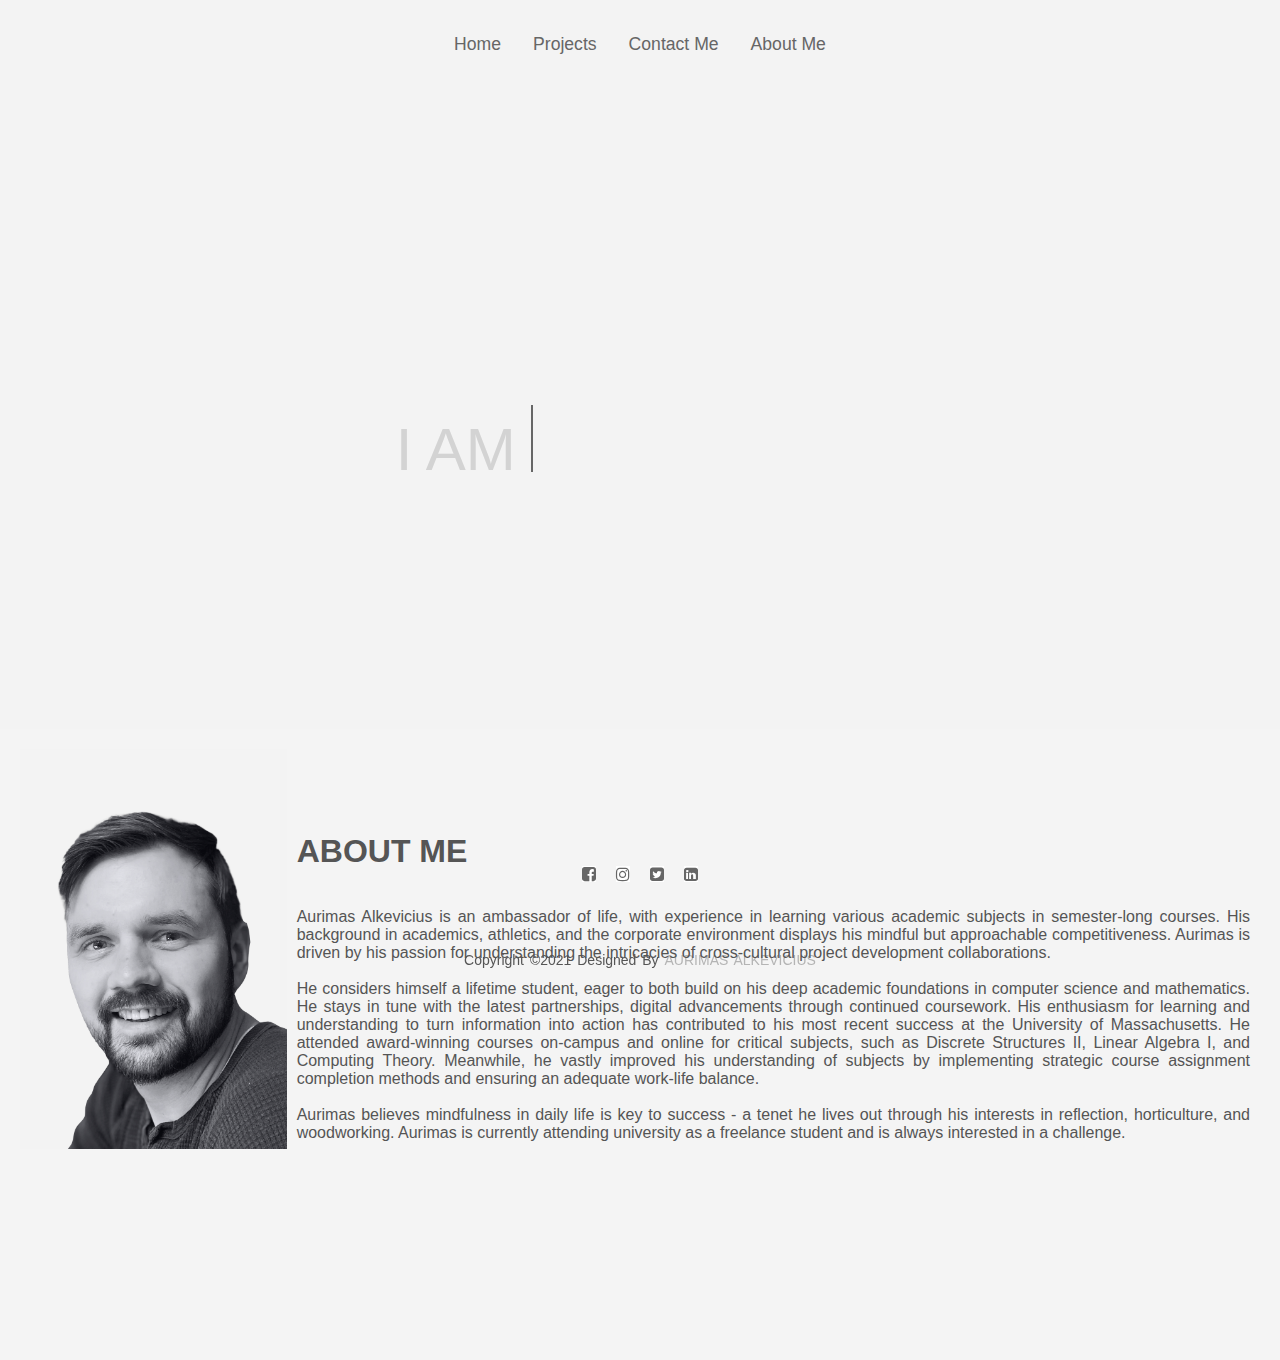
==== html/index.html @ 966237e9 "Fixed errors" ====
<!--
File: index.html
GUI Assignment: Creating Your First Web Page
Aurimas Alkevicius, UMass Lowell Computer Science, aurimas_alkevicius@cs.uml.edu
Copyright (c) 2021 by Alkevicius. All rights reserved. May be freely copied or
excerpted for educational purposes with credit to the author.
updated by AA on July 14, 2021 at 1:18 PM
-->
<!DOCTYPE html>
<html lang="en">

<head>
    <meta charset="utf-8">
    <meta name="viewport" content="width=device-width,initial-scale=1.0">
    <!-- Add icon library -->

    <link rel="stylesheet" href="https://stackpath.bootstrapcdn.com/font-awesome/4.7.0/css/font-awesome.min.css">
    <title>This is Aurimas Alkevicius Website</title>
    <link rel="stylesheet" href="../css/style.css">
</head>

<body>

    <!-- Navigation bar-->
    <nav class="navbar">
        <ul>
            <li><a href="index.html">Home</a></li>
            <li class="dropdown">
                <button class="dropbtn">Projects</button>
                <div class="dropdown-content">
                    <a href="https://github.com/tzuralmog/TabFairy" target="_blank">TabFairy</a>
                    <a href="index.html">My Page</a>
                </div>
            </li>
            <li class="dropdown">
                <button class="dropbtn">Contact Me</button>
                <div class="dropdown-content">
                    <a href="mailto:aurimas_alkevicius@student.uml.edu">Email Me</a>
                </div>
            </li>
            <li><a href="#about">About Me</a></li>
        </ul>
    </nav>
    <!-- Navigation bar end-->

    <!-- Home section-->
    <section id="home">
        <div class="wrapper">
            <div class="static-text">I AM </div>
            <ul class="dynamic-text">
                <li><span>AURIMAS</span></li>
                <li><span>ALKEVICIUS</span></li>
                <li><span>SOCIAL</span></li>
                <li><span>ALIVE</span></li>
                <li><span>EMOTIONAL</span></li>
                <li><span>DECISIVE</span></li>
                <li><span>CURIOUS</span></li>
                <li><span>A ROBOT</span></li>
            </ul>
        </div>
    </section>
    <section id="about">
        <div id="pic">
            <img src="../images/img-1.jpg" alt="My Picture">
            <div id="intro">
                <h2><br><br> ABOUT ME</h2>
                <p><br>Aurimas Alkevicius is an ambassador of life, with experience in learning various academic subjects in semester-long courses. His background in academics, athletics, and the corporate environment displays his mindful but approachable
                    competitiveness. Aurimas is driven by his passion for understanding the intricacies of cross-cultural project development collaborations.
                    <br><br> He considers himself a lifetime student, eager to both build on his deep academic foundations in computer science and mathematics. He stays in tune with the latest partnerships, digital advancements through continued coursework.
                    His enthusiasm for learning and understanding to turn information into action has contributed to his most recent success at the <a href="https://www.uml.edu/" title="University of Massachusetts page." target=_blank>University of Massachusetts</a>.
                    He attended award-winning courses on-campus and online for critical subjects, such as Discrete Structures II, Linear Algebra I, and Computing Theory. Meanwhile, he vastly improved his understanding of subjects by implementing strategic
                    course assignment completion methods and ensuring an adequate work-life balance.
                    <br><br>Aurimas believes mindfulness in daily life is key to success - a tenet he lives out through his interests in reflection, horticulture, and woodworking. Aurimas is currently attending university as a freelance student and is
                    always interested in a challenge.</p>
            </div>
        </div>
    </section>
    <!-- Home section end-->

    <!-- Footer section-->
    <footer>
        <div class="footer-content">
            <ul class="socials">
                <li><a href="https://www.facebook.com/aurimas.alkevicius" target="_blank"><i class="fa fa-facebook-square"></i></a></li>
                <li><a href="http://www.instagram.com/aalkevicius" target="_blank"><i class="fa fa-instagram"></i></a></li>
                <li><a href="https://twitter.com/aurimasalkevic1" target="_blank"><i class="fa fa-twitter-square"></i></a></li>
                <li><a href="https://www.linkedin.com/in/aurimas-alkevicius-8801b2168/" target="_blank"><i class="fa fa-linkedin-square"></i></a></li>
            </ul>
        </div>
        <div class="footer-bottom">copyright &copy;2021 designed by <span>aurimas alkevicius</span></div>
    </footer>
    <!-- Footer section end-->

</body>


</html>
---- css/style.css ----
* {
    margin: 0;
    padding: 0;
    box-sizing: border-box;
}

body {
    display: block;
    background-color: #f4f4f4;
    color: #555555;
    box-sizing: border-box;
    font-family: Arial, Helvetica, sans-serif;
}


/* Navbar */

.navbar {
    display: flex;
    background: #f3f3f3 !important;
    position: sticky;
    justify-content: center;
    align-items: center;
    top: 0;
    width: 100%;
}

.navbar ul {
    display: flex;
    list-style: none;
    margin: 20px 0;
    padding: 0;
    overflow: hidden;
    background-color: #f3f3f3 !important;
}

.dropbtn {
    color: #666;
    background-color: #f3f3f3;
    text-align: center;
    font-size: 1.1rem;
    padding: 14px 16px;
    border: none;
    cursor: pointer;
}

.dropdown-content {
    display: none;
    position: absolute;
    background-color: #dbd6d6;
    font-size: .9rem;
    min-width: 160px;
    box-shadow: 0px 8px 16px 0px rgba(0, 0, 0, 0.2);
    z-index: 1;
    transition: all 2s ease;
}

.dropdown-content a {
    color: black;
    padding: 12px 16px;
    text-decoration: none;
    display: block;
    transition: all 1s ease;
}


/* Change color of dropdown links on hover */

.dropdown-content a:hover {
    background-color: #f1f1f1
}

.dropdown:hover .dropbtn {
    background-color: #666;
    color: #f3f3f3;
    transition: all .5s ease;
}


/* Show the dropdown menu on hover */

.dropdown:hover .dropdown-content {
    display: block;
}

.navbar ul li {
    font-size: 1.1rem;
}

.navbar ul li:last-child {
    border-right: none;
}

.navbar ul li a {
    display: block;
    color: #666;
    text-align: center;
    padding: 14px 16px;
    text-decoration: none;
    transition: all .5s ease;
}

.navbar ul li a:hover {
    background-color: #666;
    color: #f3f3f3;
}

.dropbtn:hover {
    background-color: #666;
    color: #f3f3f3;
}

.active {
    background-color: #414242;
}


/* Home Section*/

#home {
    display: flex;
    background-color: #f3f3f3;
    height: 640px;
    justify-content: center;
    align-items: center;
}


/* Home Section - Alternating Text Animation*/

.wrapper {
    display: inline-flex;
    margin: 0;
    position: absolute;
    min-height: 90px;
    top: 50%;
    -ms-transform: translateY(-50%);
    transform: translateY(-50%);
}

.wrapper .static-text {
    font-size: 60px;
    font-weight: 400;
    height: 90px;
    line-height: 90px;
    color: lightgray;
}

.wrapper .dynamic-text {
    margin-left: 15px;
    height: 90px;
    line-height: 90px;
    overflow: hidden;
}

.dynamic-text li {
    list-style: none;
    font-size: 60px;
    font-weight: 500;
    position: relative;
    top: 0;
    animation: slide 12s steps(8) infinite;
}

@keyframes slide {
    100% {
        top: -720px
    }
}

.dynamic-text li span {
    position: relative;
    margin: 5px 0;
    line-height: 90px;
}

.dynamic-text li span::after {
    content: "";
    position: absolute;
    left: 0;
    height: 100%;
    width: 100%;
    background: #f3f3f3;
    border-left: 2px solid #666;
    animation: typing 1.5s steps(10) infinite;
}

@keyframes typing {
    100% {
        left: 100%;
        margin: 0 -35px 0 35px;
    }
}

#home::before {
    content: "";
    position: absolute;
    top: 0;
    right: 0;
    opacity: .8;
}


/* About Me Section */

#about {
    display: flex;
    flex-direction: column;
    box-sizing: border-box;
    padding: 20px;
    margin-bottom: 50px;
}

#pic {
    display: flex;
}

#pic img {
    width: 575px;
    height: 400px;
}

#intro {
    display: flex;
    flex-direction: column;
    text-align: justify;
    padding: 10px;
}

#intro h2 {
    font-size: 2rem;
    margin-bottom: 20px;
}

#intro a {
    text-decoration: none;
    color: #555555;
}

#intro a p {
    visibility: hidden;
}

#intro a:hover p {
    display: block;
    visibility: visible;
}

#intro a:hover {
    text-decoration: none;
}


/* Footer Section */

footer {
    position: sticky;
    bottom: 0;
    width: 100%;
    height: 50px;
}

.footer-content {
    display: flex;
    align-items: center;
    justify-content: center;
    flex-direction: column;
    text-align: center;
}

.footer-bottom {
    padding: 20px 0;
    width: 100%;
    text-align: center;
    font-size: 14px;
    word-spacing: 2px;
    text-transform: capitalize;
}

.footer-bottom span {
    text-transform: uppercase;
    opacity: .4;
    font-weight: 200;
}


/* Footer Section: social media */

.socials {
    list-style: none;
    display: flex;
    align-items: center;
    justify-content: center;
    margin: 1rem 0 3rem 0;
}

.socials li {
    margin: 0 10px;
}

.socials a:hover i {
    color: darkgray;
}

.fa-facebook-square {
    background: white;
    color: #666;
}

.fa-twitter-square {
    background: white;
    color: #666;
}

.fa-linkedin-square {
    background: white;
    color: #666;
}

.fa-instagram {
    background: white;
    color: #666;
}
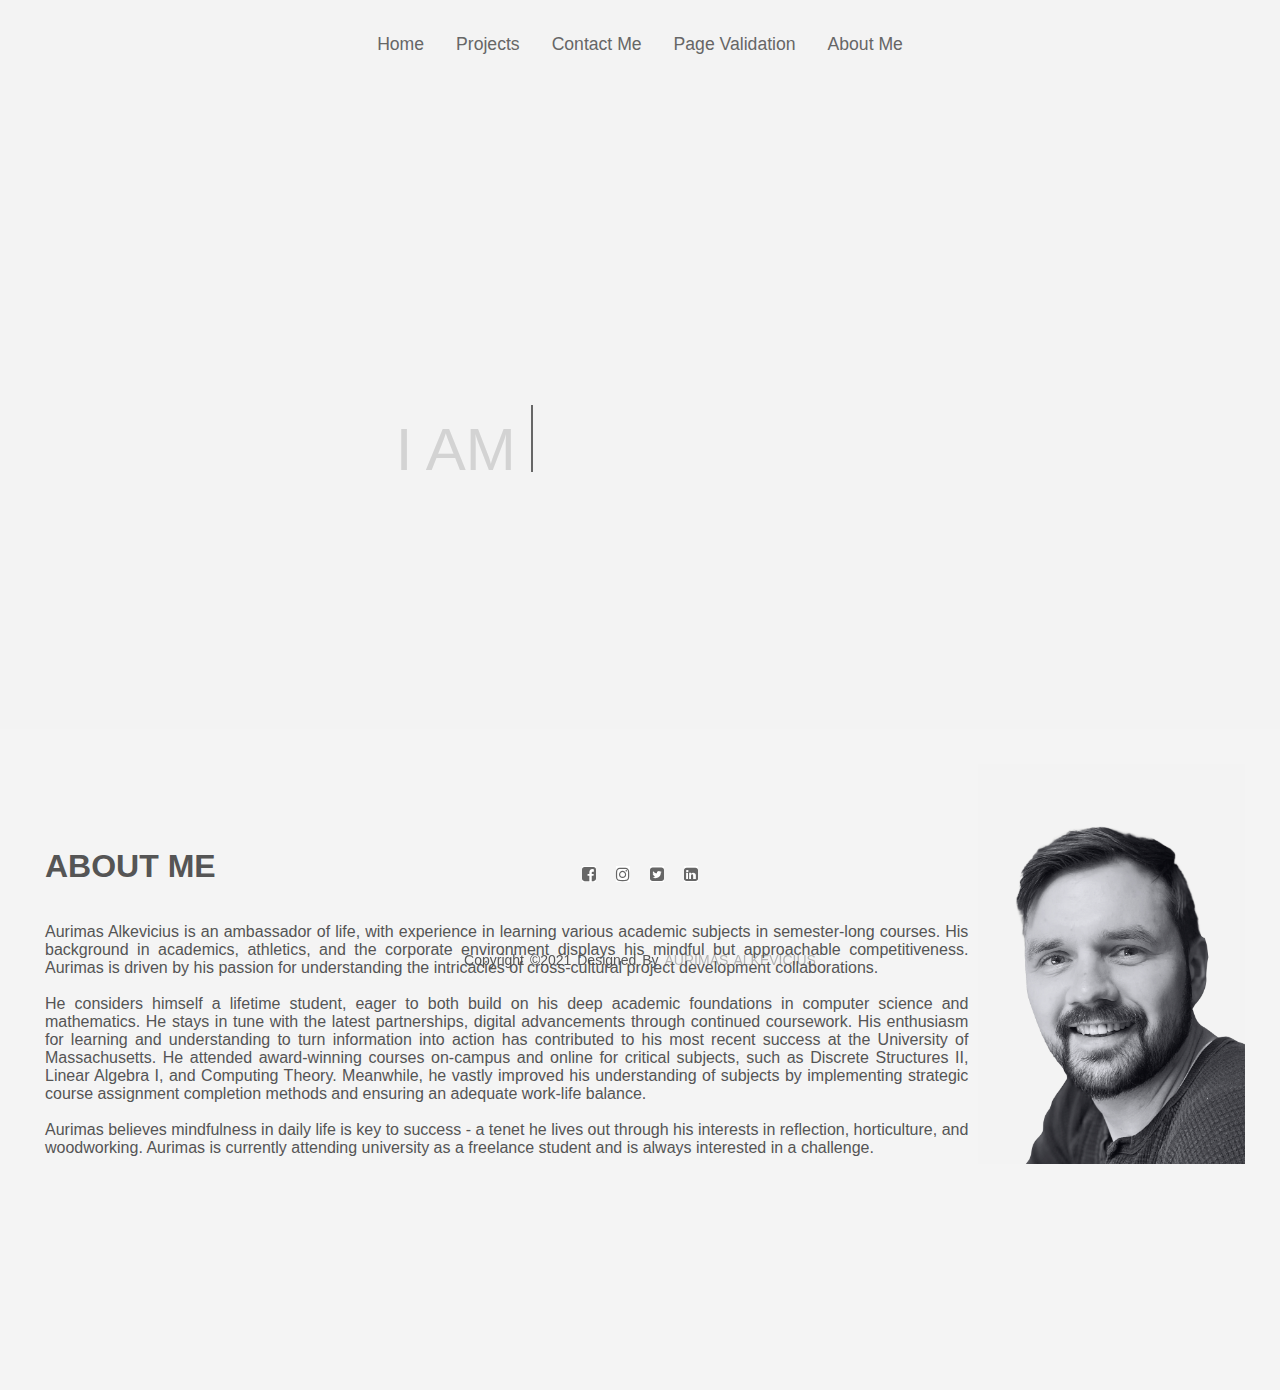
==== commit 0b2d197a: "Fixed errors" ====
--- a/html/index.html
+++ b/html/index.html
@@ -38,6 +38,13 @@
                     <a href="mailto:aurimas_alkevicius@student.uml.edu">Email Me</a>
                 </div>
             </li>
+            <li class="dropdown">
+                <button class="dropbtn">Page Validation</button>
+                <div class="dropdown-content">
+                    <a href="https://validator.w3.org/nu/?doc=https%3A%2F%2Faurimasalkevicius.github.io%2FmyPage%2Fhtml%2Findex.html" target="_blank">HTML Validator</a>
+                    <a href="https://jigsaw.w3.org/css-validator/validator?uri=https%3A%2F%2Faurimasalkevicius.github.io%2FmyPage%2Fhtml%2Findex.html&profile=css3svg&usermedium=all&warning=1&vextwarning=&lang=en" target="_blank">CSS Validator</a>
+                </div>
+            </li>
             <li><a href="#about">About Me</a></li>
         </ul>
     </nav>
@@ -59,9 +66,12 @@
             </ul>
         </div>
     </section>
+    <!-- Home section end-->
+
+    <!-- About Me section-->
     <section id="about">
         <div id="pic">
-            <img src="../images/img-1.jpg" alt="My Picture">
+
             <div id="intro">
                 <h2><br><br> ABOUT ME</h2>
                 <p><br>Aurimas Alkevicius is an ambassador of life, with experience in learning various academic subjects in semester-long courses. His background in academics, athletics, and the corporate environment displays his mindful but approachable
@@ -73,9 +83,10 @@
                     <br><br>Aurimas believes mindfulness in daily life is key to success - a tenet he lives out through his interests in reflection, horticulture, and woodworking. Aurimas is currently attending university as a freelance student and is
                     always interested in a challenge.</p>
             </div>
+            <img src="../images/img-1.jpg" alt="My Picture">
         </div>
     </section>
-    <!-- Home section end-->
+    <!-- About Me section end-->
 
     <!-- Footer section-->
     <footer>
--- a/css/style.css
+++ b/css/style.css
@@ -25,14 +25,20 @@
     width: 100%;
 }
 
+
+/* Navbar - menu list */
+
 .navbar ul {
     display: flex;
     list-style: none;
-    margin: 20px 0;
+    margin: 20px 0px;
     padding: 0;
     overflow: hidden;
     background-color: #f3f3f3 !important;
 }
+
+
+/* Navbar - drop dowm buttons */
 
 .dropbtn {
     color: #666;
@@ -43,6 +49,9 @@
     border: none;
     cursor: pointer;
 }
+
+
+/* Navbar - drop down button menu*/
 
 .dropdown-content {
     display: none;
@@ -55,6 +64,9 @@
     transition: all 2s ease;
 }
 
+
+/* Navbar - drop down menu links*/
+
 .dropdown-content a {
     color: black;
     padding: 12px 16px;
@@ -64,11 +76,14 @@
 }
 
 
-/* Change color of dropdown links on hover */
+/* Navbar - change color of dropdown links on hover */
 
 .dropdown-content a:hover {
     background-color: #f1f1f1
 }
+
+
+/* Navbar - change color of dropdown links on hover */
 
 .dropdown:hover .dropbtn {
     background-color: #666;
@@ -83,6 +98,9 @@
     display: block;
 }
 
+
+/* Navbar - list element font */
+
 .navbar ul li {
     font-size: 1.1rem;
 }
@@ -90,6 +108,9 @@
 .navbar ul li:last-child {
     border-right: none;
 }
+
+
+/* Navbar - list links */
 
 .navbar ul li a {
     display: block;
@@ -99,6 +120,9 @@
     text-decoration: none;
     transition: all .5s ease;
 }
+
+
+/* Navbar - list links hover behavior*/
 
 .navbar ul li a:hover {
     background-color: #666;
@@ -138,6 +162,9 @@
     transform: translateY(-50%);
 }
 
+
+/* Home Section - static text styling*/
+
 .wrapper .static-text {
     font-size: 60px;
     font-weight: 400;
@@ -146,12 +173,18 @@
     color: lightgray;
 }
 
+
+/* Home Section - dynamic text styling*/
+
 .wrapper .dynamic-text {
     margin-left: 15px;
     height: 90px;
     line-height: 90px;
     overflow: hidden;
 }
+
+
+/* Home Section - dynamic text list elements styling*/
 
 .dynamic-text li {
     list-style: none;
@@ -162,17 +195,26 @@
     animation: slide 12s steps(8) infinite;
 }
 
+
+/* Home Section - dynamic text animation parameters*/
+
 @keyframes slide {
     100% {
         top: -720px
     }
 }
 
+
+/* Home Section - dynamic text list elements styling*/
+
 .dynamic-text li span {
     position: relative;
     margin: 5px 0;
     line-height: 90px;
 }
+
+
+/* Home Section - dynamic text list elements styling*/
 
 .dynamic-text li span::after {
     content: "";
@@ -185,6 +227,9 @@
     animation: typing 1.5s steps(10) infinite;
 }
 
+
+/* Home Section - dynamic text animation parameters*/
+
 @keyframes typing {
     100% {
         left: 100%;
@@ -211,8 +256,12 @@
     margin-bottom: 50px;
 }
 
+
+/* About Me - profile picture styling */
+
 #pic {
     display: flex;
+    padding: 15px;
 }
 
 #pic img {
@@ -220,6 +269,9 @@
     height: 400px;
 }
 
+
+/* About Me - text styling */
+
 #intro {
     display: flex;
     flex-direction: column;
@@ -227,24 +279,39 @@
     padding: 10px;
 }
 
+
+/* About Me - text styling */
+
 #intro h2 {
     font-size: 2rem;
     margin-bottom: 20px;
 }
 
+
+/* About Me - links styling */
+
 #intro a {
     text-decoration: none;
     color: #555555;
 }
 
+
+/* About Me - tooltip styling */
+
 #intro a p {
     visibility: hidden;
 }
+
+
+/* About Me - tooltip styling */
 
 #intro a:hover p {
     display: block;
     visibility: visible;
 }
+
+
+/* About Me - tooltip styling */
 
 #intro a:hover {
     text-decoration: none;
@@ -260,6 +327,9 @@
     height: 50px;
 }
 
+
+/* Footer - text styling*/
+
 .footer-content {
     display: flex;
     align-items: center;
@@ -267,6 +337,9 @@
     flex-direction: column;
     text-align: center;
 }
+
+
+/* Footer - text styling*/
 
 .footer-bottom {
     padding: 20px 0;
@@ -277,6 +350,9 @@
     text-transform: capitalize;
 }
 
+
+/* Footer - text styling*/
+
 .footer-bottom span {
     text-transform: uppercase;
     opacity: .4;
@@ -284,7 +360,7 @@
 }
 
 
-/* Footer Section: social media */
+/* Footer  - social media */
 
 .socials {
     list-style: none;
@@ -294,10 +370,16 @@
     margin: 1rem 0 3rem 0;
 }
 
+
+/* Footer  - social media styling*/
+
 .socials li {
     margin: 0 10px;
 }
 
+
+/* Footer  - social media tooltip  */
+
 .socials a:hover i {
     color: darkgray;
 }
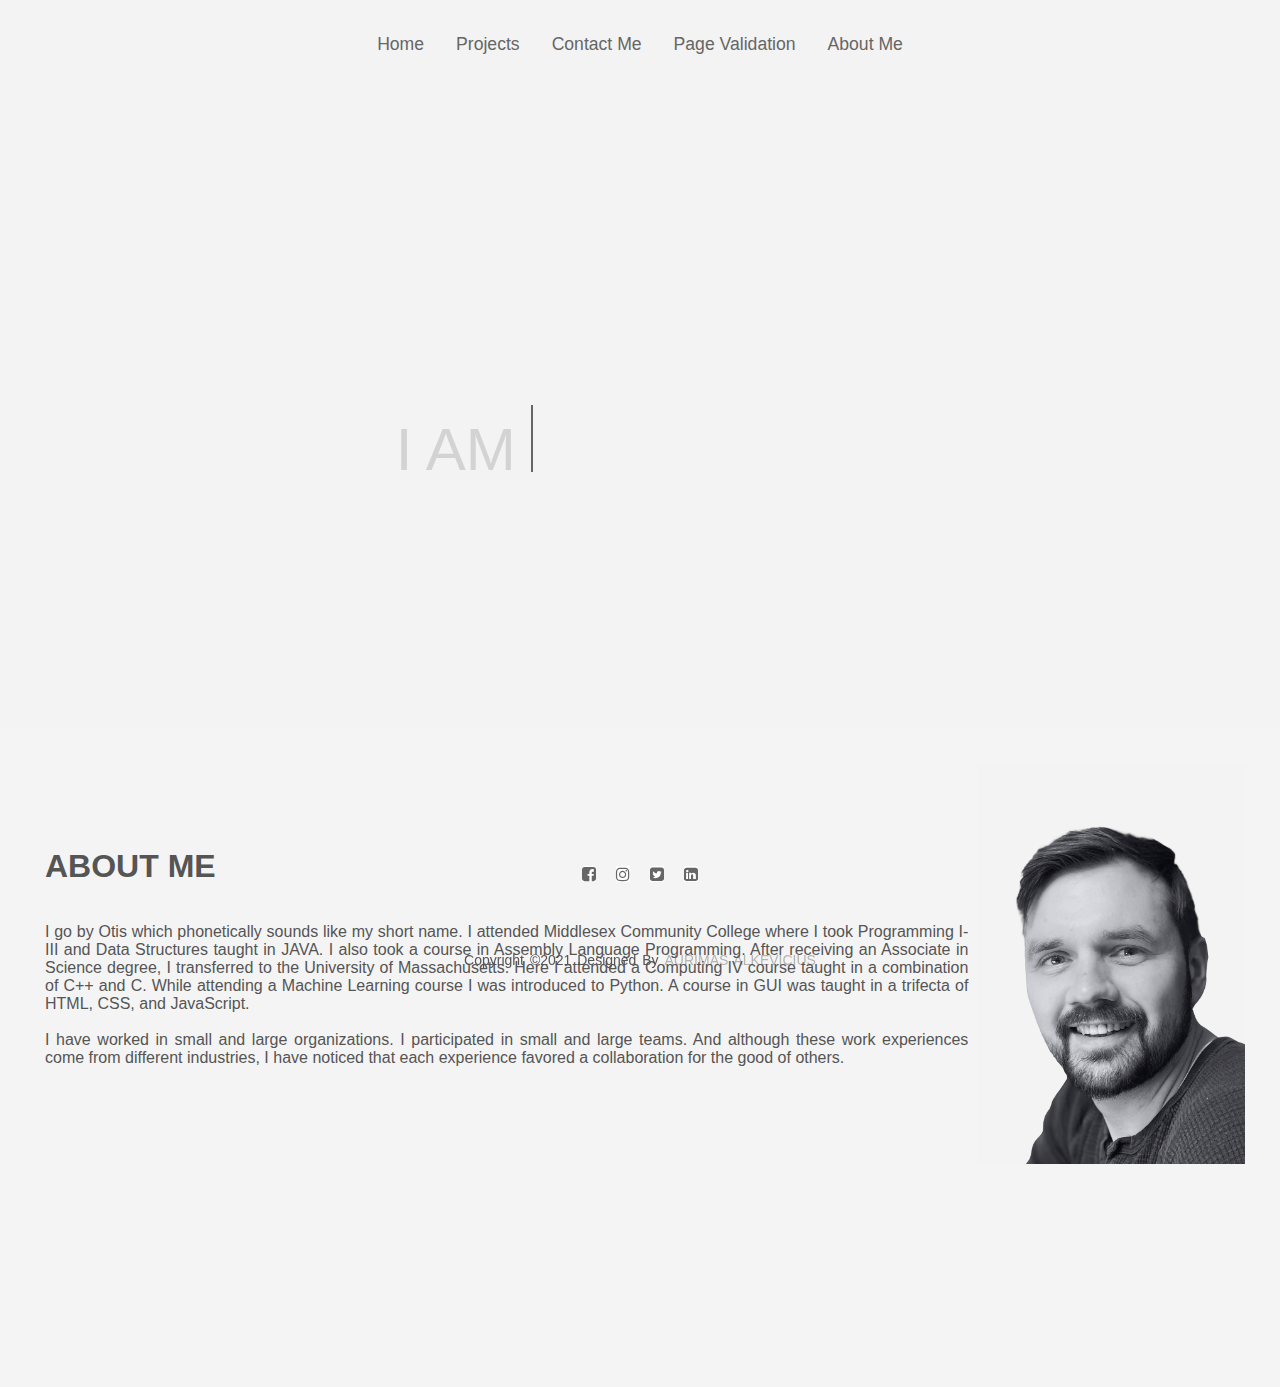
==== commit a29d1b76: "Update index.html" ====
--- a/html/index.html
+++ b/html/index.html
@@ -4,7 +4,14 @@
 Aurimas Alkevicius, UMass Lowell Computer Science, aurimas_alkevicius@cs.uml.edu
 Copyright (c) 2021 by Alkevicius. All rights reserved. May be freely copied or
 excerpted for educational purposes with credit to the author.
-updated by AA on July 14, 2021 at 1:18 PM
+updated by AA on July 16, 2021 at 1:18 PM
+
+Credit to:
+w3schools https://www.w3schools.com/
+Code Opacity https://www.youtube.com/watch?v=zdA3qZNH1vc
+Curran Kelleher https://www.youtube.com/watch?v=Q6HbQRWAMM4
+Traversy Media https://www.youtube.com/watch?v=yfoY53QXEnI
+CodingNepal https://www.youtube.com/watch?v=m0o0QNpY9-0
 -->
 <!DOCTYPE html>
 <html lang="en">
@@ -29,13 +36,13 @@
                 <button class="dropbtn">Projects</button>
                 <div class="dropdown-content">
                     <a href="https://github.com/tzuralmog/TabFairy" target="_blank">TabFairy</a>
-                    <a href="index.html">My Page</a>
+                    <a href="https://github.com/aurimasalkevicius/myPage" target="_blank">My Page</a>
                 </div>
             </li>
             <li class="dropdown">
                 <button class="dropbtn">Contact Me</button>
                 <div class="dropdown-content">
-                    <a href="mailto:aurimas_alkevicius@student.uml.edu">Email Me</a>
+                    <a href="mailto:aurimasalkevicius@gmail.com">Email Me</a>
                 </div>
             </li>
             <li class="dropdown">
@@ -74,14 +81,12 @@
 
             <div id="intro">
                 <h2><br><br> ABOUT ME</h2>
-                <p><br>Aurimas Alkevicius is an ambassador of life, with experience in learning various academic subjects in semester-long courses. His background in academics, athletics, and the corporate environment displays his mindful but approachable
-                    competitiveness. Aurimas is driven by his passion for understanding the intricacies of cross-cultural project development collaborations.
-                    <br><br> He considers himself a lifetime student, eager to both build on his deep academic foundations in computer science and mathematics. He stays in tune with the latest partnerships, digital advancements through continued coursework.
-                    His enthusiasm for learning and understanding to turn information into action has contributed to his most recent success at the <a href="https://www.uml.edu/" title="University of Massachusetts page." target=_blank>University of Massachusetts</a>.
-                    He attended award-winning courses on-campus and online for critical subjects, such as Discrete Structures II, Linear Algebra I, and Computing Theory. Meanwhile, he vastly improved his understanding of subjects by implementing strategic
-                    course assignment completion methods and ensuring an adequate work-life balance.
-                    <br><br>Aurimas believes mindfulness in daily life is key to success - a tenet he lives out through his interests in reflection, horticulture, and woodworking. Aurimas is currently attending university as a freelance student and is
-                    always interested in a challenge.</p>
+                <p><br>I go by Otis which phonetically sounds like my short name. I attended Middlesex Community College where I took Programming I-III and 
+                    Data Structures taught in JAVA. I also took a course in Assembly Language Programming. After receiving an Associate in Science degree, 
+                    I transferred to the University of Massachusetts. Here I attended a Computing IV course taught in a combination of C++ and C. 
+                    While attending a Machine Learning course I was introduced to Python. A course in GUI was taught in a trifecta of HTML, CSS, and JavaScript.
+                    <br><br> I have worked in small and large organizations. I participated in small and large teams. And although these work experiences come 
+                    from different industries, I have noticed that each experience favored a collaboration for the good of others. </p>
             </div>
             <img src="../images/img-1.jpg" alt="My Picture">
         </div>
@@ -105,4 +110,4 @@
 </body>
 
 
-</html>+</html>
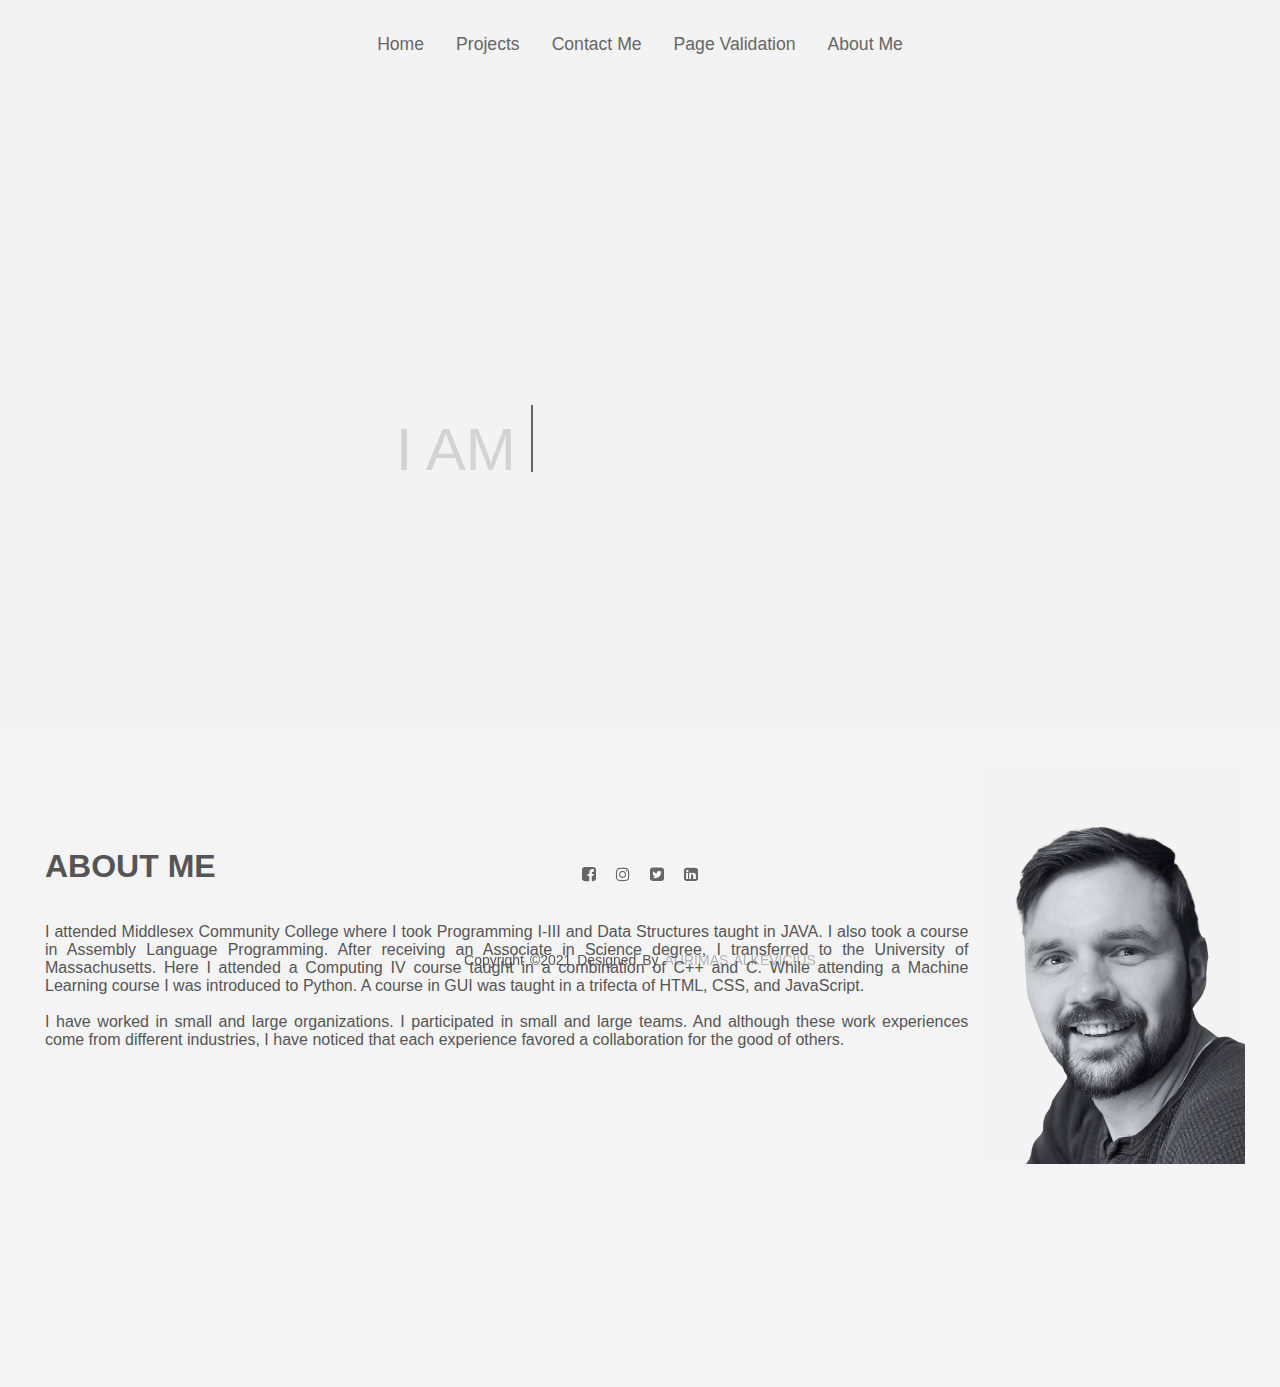
==== commit a2c8f20e: "Update index.html" ====
--- a/html/index.html
+++ b/html/index.html
@@ -81,10 +81,9 @@
 
             <div id="intro">
                 <h2><br><br> ABOUT ME</h2>
-                <p><br>I go by Otis which phonetically sounds like my short name. I attended Middlesex Community College where I took Programming I-III and 
-                    Data Structures taught in JAVA. I also took a course in Assembly Language Programming. After receiving an Associate in Science degree, 
-                    I transferred to the University of Massachusetts. Here I attended a Computing IV course taught in a combination of C++ and C. 
-                    While attending a Machine Learning course I was introduced to Python. A course in GUI was taught in a trifecta of HTML, CSS, and JavaScript.
+                <p><br>I attended Middlesex Community College where I took Programming I-III and Data Structures taught in JAVA. I also took a course in 
+                    Assembly Language Programming. After receiving an Associate in Science degree, I transferred to the University of Massachusetts. 
+                    Here I attended a Computing IV course taught in a combination of C++ and C. While attending a Machine Learning course I was introduced to Python. A course in GUI was taught in a trifecta of HTML, CSS, and JavaScript.
                     <br><br> I have worked in small and large organizations. I participated in small and large teams. And although these work experiences come 
                     from different industries, I have noticed that each experience favored a collaboration for the good of others. </p>
             </div>
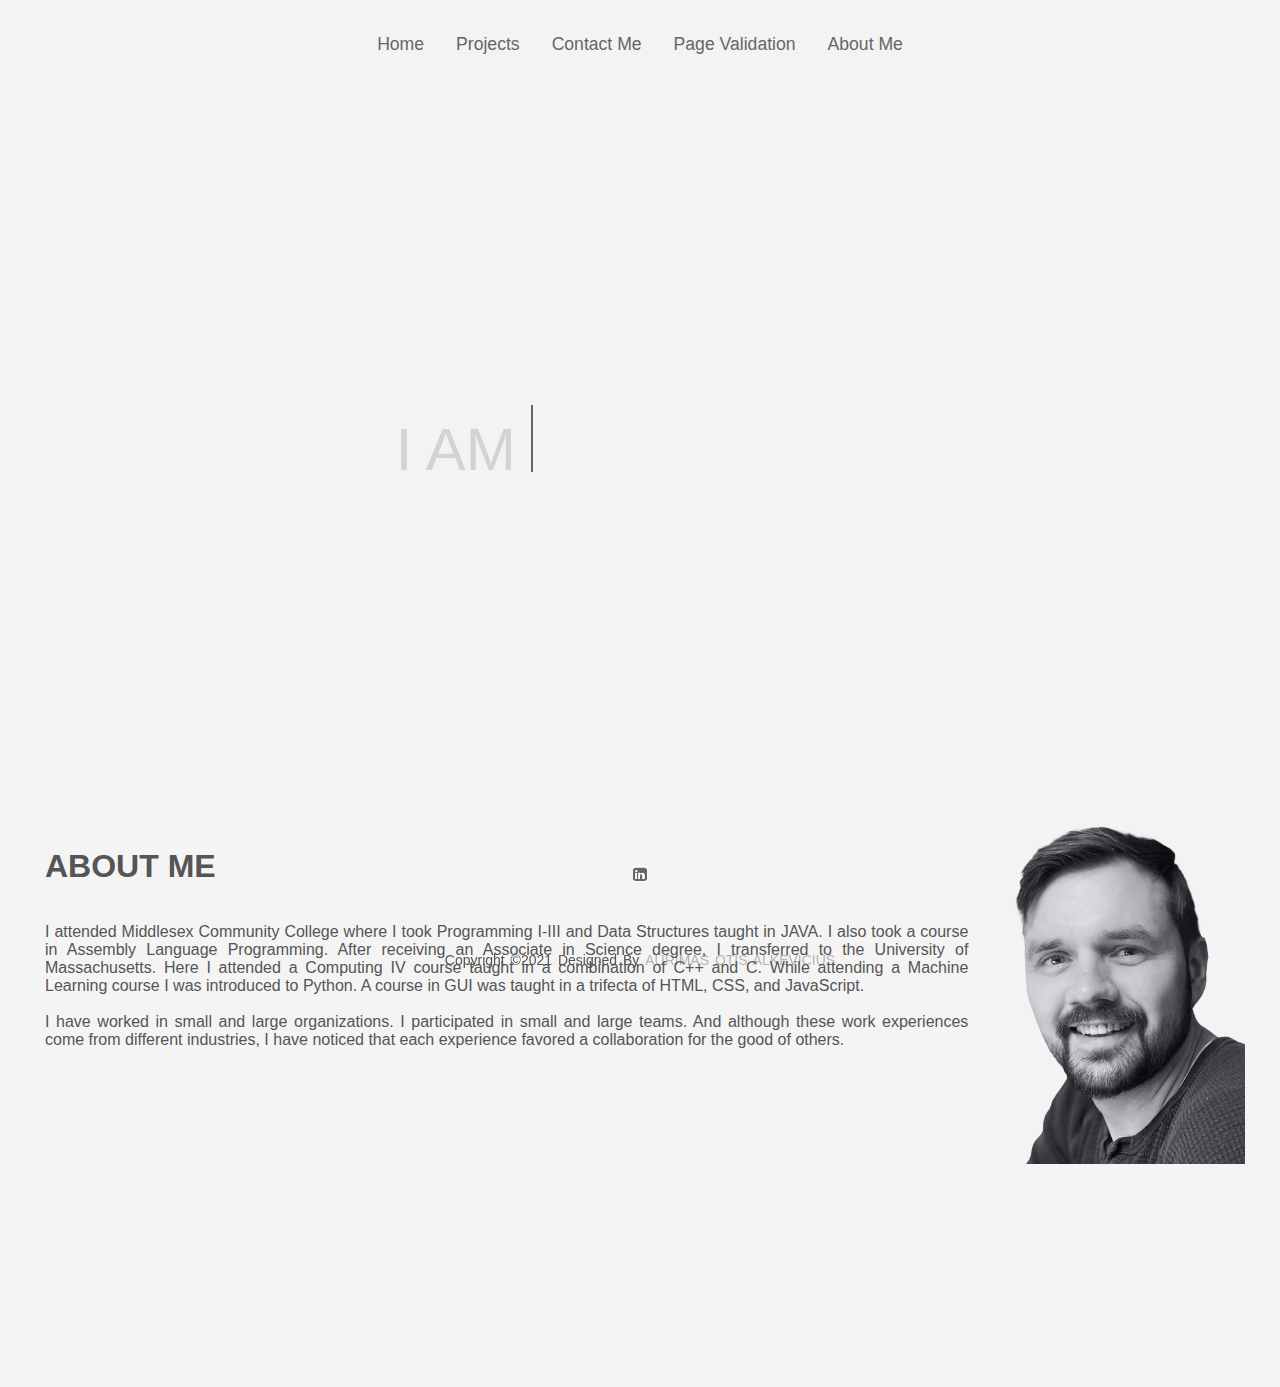
==== commit a99e1f69: "Update index.html" ====
--- a/html/index.html
+++ b/html/index.html
@@ -64,9 +64,8 @@
             <ul class="dynamic-text">
                 <li><span>AURIMAS</span></li>
                 <li><span>ALKEVICIUS</span></li>
-                <li><span>SOCIAL</span></li>
-                <li><span>ALIVE</span></li>
-                <li><span>EMOTIONAL</span></li>
+                <li><span>OTIS</span></li>
+                <li><span>BSCS</span></li>
                 <li><span>DECISIVE</span></li>
                 <li><span>CURIOUS</span></li>
                 <li><span>A ROBOT</span></li>
@@ -96,13 +95,13 @@
     <footer>
         <div class="footer-content">
             <ul class="socials">
-                <li><a href="https://www.facebook.com/aurimas.alkevicius" target="_blank"><i class="fa fa-facebook-square"></i></a></li>
+                <!--<li><a href="https://www.facebook.com/aurimas.alkevicius" target="_blank"><i class="fa fa-facebook-square"></i></a></li>
                 <li><a href="http://www.instagram.com/aalkevicius" target="_blank"><i class="fa fa-instagram"></i></a></li>
-                <li><a href="https://twitter.com/aurimasalkevic1" target="_blank"><i class="fa fa-twitter-square"></i></a></li>
+                <li><a href="https://twitter.com/aurimasalkevic1" target="_blank"><i class="fa fa-twitter-square"></i></a></li>-->
                 <li><a href="https://www.linkedin.com/in/aurimas-alkevicius-8801b2168/" target="_blank"><i class="fa fa-linkedin-square"></i></a></li>
             </ul>
         </div>
-        <div class="footer-bottom">copyright &copy;2021 designed by <span>aurimas alkevicius</span></div>
+        <div class="footer-bottom">copyright &copy;2021 designed by <span>aurimas otis alkevicius</span></div>
     </footer>
     <!-- Footer section end-->
 
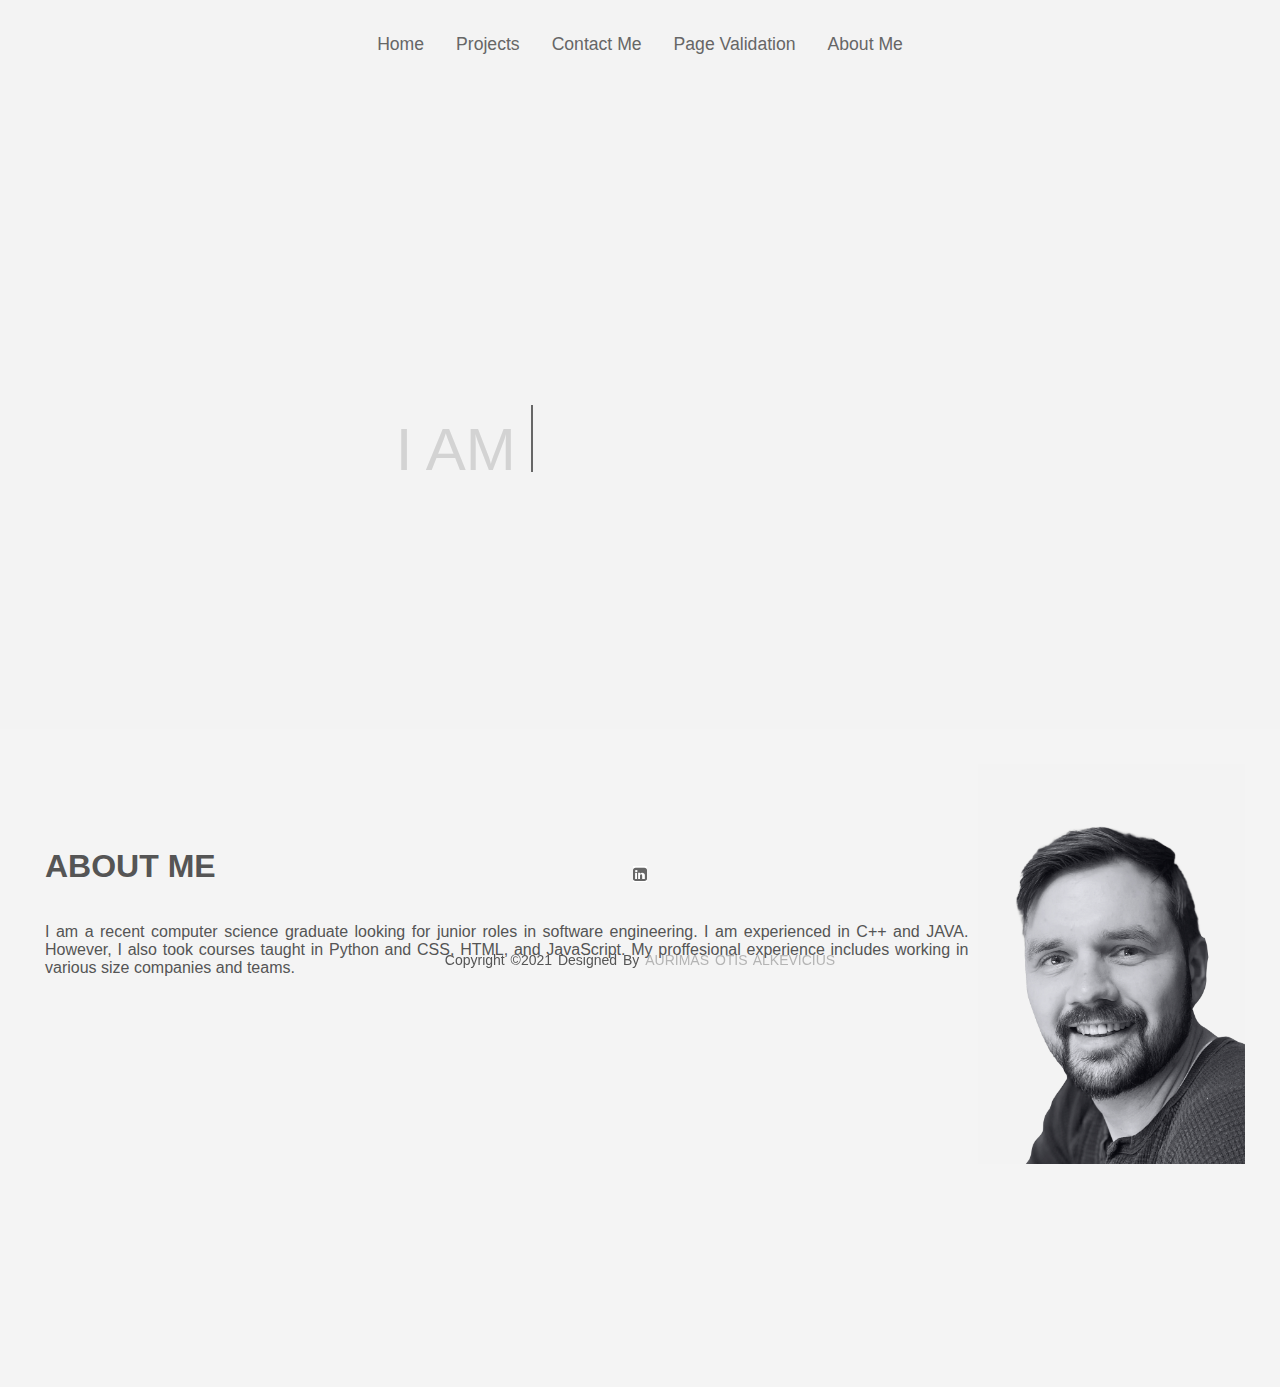
==== commit d1734a62: "Update index.html" ====
--- a/html/index.html
+++ b/html/index.html
@@ -80,11 +80,9 @@
 
             <div id="intro">
                 <h2><br><br> ABOUT ME</h2>
-                <p><br>I attended Middlesex Community College where I took Programming I-III and Data Structures taught in JAVA. I also took a course in 
-                    Assembly Language Programming. After receiving an Associate in Science degree, I transferred to the University of Massachusetts. 
-                    Here I attended a Computing IV course taught in a combination of C++ and C. While attending a Machine Learning course I was introduced to Python. A course in GUI was taught in a trifecta of HTML, CSS, and JavaScript.
-                    <br><br> I have worked in small and large organizations. I participated in small and large teams. And although these work experiences come 
-                    from different industries, I have noticed that each experience favored a collaboration for the good of others. </p>
+                <p><br>I am a recent computer science graduate looking for junior roles in software engineering. I am experienced in C++ and JAVA. 
+                    However, I also took courses taught in Python and CSS, HTML, and JavaScript.
+My proffesional experience includes working in various size companies and teams.</p>
             </div>
             <img src="../images/img-1.jpg" alt="My Picture">
         </div>
